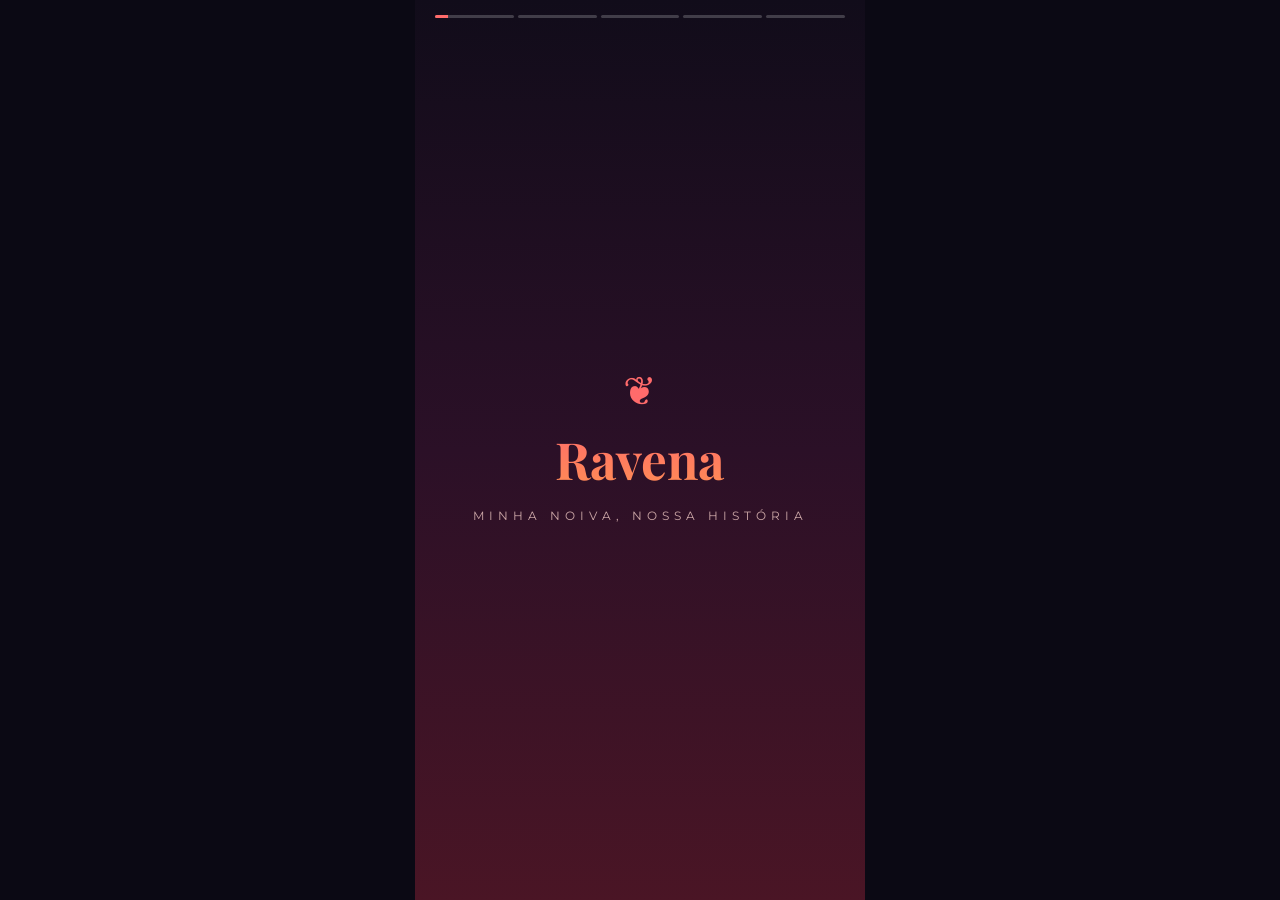
==== index.html @ b7e0a92c "REname" ====
<!DOCTYPE html>
<html lang="pt-br">

<head>
    <meta charset="UTF-8">
    <meta name="viewport" content="width=device-width, initial-scale=1.0, maximum-scale=1.0, user-scalable=no">
    <title>Para Minha Ravena</title>
    <link
        href="https://fonts.googleapis.com/css2?family=Montserrat:wght@300;500;700&family=Playfair+Display:ital,wght@0,700;1,700&display=swap"
        rel="stylesheet">
</head>

<body
    style="font-family: 'Montserrat', sans-serif; background: #0b0914; color: #fff; margin: 0; padding: 0; overflow: hidden; display: flex; justify-content: center; align-items: center; min-height: 100vh; -webkit-tap-highlight-color: transparent;">

    <div id="story-container" onclick="handleTap(event)"
        style="width: 100vw; height: 100vh; max-width: 450px; max-height: 900px; background: linear-gradient(to bottom, #110c1a, #2b1027, #4a1525); position: relative; display: flex; flex-direction: column; justify-content: space-between; padding: 40px 20px; box-sizing: border-box;">

        <div
            style="display: flex; gap: 4px; width: 100%; position: absolute; top: 15px; left: 0; padding: 0 20px; box-sizing: border-box; z-index: 25;">
            <div style="flex: 1; height: 3px; background: rgba(255,255,255,0.2); border-radius: 2px; overflow: hidden;">
                <div id="bar0" style="width: 0%; height: 100%; background: #ff6b6b;"></div>
            </div>
            <div style="flex: 1; height: 3px; background: rgba(255,255,255,0.2); border-radius: 2px; overflow: hidden;">
                <div id="bar1" style="width: 0%; height: 100%; background: #ff6b6b;"></div>
            </div>
            <div style="flex: 1; height: 3px; background: rgba(255,255,255,0.2); border-radius: 2px; overflow: hidden;">
                <div id="bar2" style="width: 0%; height: 100%; background: #ff6b6b;"></div>
            </div>
            <div style="flex: 1; height: 3px; background: rgba(255,255,255,0.2); border-radius: 2px; overflow: hidden;">
                <div id="bar3" style="width: 0%; height: 100%; background: #ff6b6b;"></div>
            </div>
            <div style="flex: 1; height: 3px; background: rgba(255,255,255,0.2); border-radius: 2px; overflow: hidden;">
                <div id="bar4" style="width: 0%; height: 100%; background: #ff6b6b;"></div>
            </div>
        </div>

        <div id="story0"
            style="display: flex; flex-direction: column; justify-content: center; align-items: center; height: 100%; width: 100%; opacity: 1; transition: opacity 0.3s ease; z-index: 5;">
            <div style="color: #ff6b6b; font-size: 40px; margin-bottom: 10px; animation: pulse 1.5s infinite;">❦</div>
            <h1
                style="font-family: 'Playfair Display', serif; font-size: 3.2em; margin: 0; background: -webkit-linear-gradient(#ff6b6b, #ff8e53); -webkit-background-clip: text; -webkit-text-fill-color: transparent;">
                Ravena</h1>
            <p
                style="font-size: 0.75em; letter-spacing: 5px; text-transform: uppercase; color: #cca7a7; margin-top: 15px;">
                Minha noiva, nossa história</p>
        </div>

        <div id="story1"
            style="display: none; flex-direction: column; justify-content: center; align-items: center; height: 100%; width: 100%; opacity: 0; transition: opacity 0.3s ease; z-index: 5; padding: 0 15px; box-sizing: border-box; text-align: center;">
            <div style="color: #ff6b6b; font-size: 24px; margin-bottom: 15px;">💍❤️</div>
            <p style="font-size: 1.2em; line-height: 1.7; font-weight: 400; color: #fff;">O Início de Tudo</p>
            <div id="contadorNamoro"
                style="font-size: 1em; color: #ff6b6b; margin: 15px 0; font-weight: 700; letter-spacing: 1px;">0 dias,
                0h, 0m, 0s</div>
            <p style="font-size: 1.05em; line-height: 1.8; color: #e5d5d5; margin-top: 10px; font-weight: 300;">
                17 de Dezembro de 2025. O dia em que decidimos caminhar lado a lado. Desde aquele momento, cada segundo
                com você ganhou um novo significado.
            </p>
        </div>

        <div id="story2"
            style="display: none; flex-direction: column; justify-content: center; align-items: center; height: 100%; width: 100%; opacity: 0; transition: opacity 0.3s ease; z-index: 5; padding: 0 10px; box-sizing: border-box;">
            <p style="font-size: 1.3em; line-height: 1.8; font-weight: 300; color: #e5d5d5; text-align: center;">
                "E no seu olhar eu posso ver <br> o pôr do sol escurecer..."
            </p>
            <p
                style="font-size: 1.05em; line-height: 1.8; color: #cca7a7; margin-top: 20px; font-weight: 300; text-align: center;">
                Olhar para você todos os dias e ver tudo o que estamos construindo é a minha maior certeza. Você é o meu
                lugar seguro.
            </p>
        </div>

        <div id="story3"
            style="display: none; flex-direction: column; justify-content: center; align-items: center; height: 100%; width: 100%; opacity: 0; transition: opacity 0.3s ease; z-index: 5; padding: 0 15px; box-sizing: border-box; text-align: center;">
            <div style="color: #ff8e53; font-size: 24px; margin-bottom: 15px;">👶🏼👶🏼</div>
            <p style="font-size: 1.2em; line-height: 1.7; font-weight: 400; color: #fff;">Levi e Serena</p>
            <div id="contadorBebes"
                style="font-size: 1em; color: #ff8e53; margin: 15px 0; font-weight: 700; letter-spacing: 1px;">0 dias,
                0h, 0m, 0s</div>
            <p style="font-size: 1.05em; line-height: 1.8; color: #e5d5d5; margin-top: 10px; font-weight: 300;">
                Dois meses descobrindo que o nosso amor multiplicou. Ver você como mãe deles só me dá mais certeza do
                nosso "para sempre".
            </p>
        </div>

        <div id="story4"
            style="display: none; flex-direction: column; justify-content: center; align-items: center; height: 100%; width: 100%; opacity: 0; transition: opacity 0.3s ease; z-index: 5; text-align: center;">

            <button id="revealBtn" onclick="revealSecret(event)"
                style="font-family: 'Montserrat', sans-serif; background: linear-gradient(45deg, #ff6b6b, #ff8e53); border: none; color: white; padding: 18px 30px; border-radius: 50px; font-weight: bold; cursor: pointer; text-transform: uppercase; letter-spacing: 2px; font-size: 0.8em; width: 85%; box-shadow: 0 10px 20px rgba(255, 107, 107, 0.3); z-index: 50; position: relative;">
                Tocar para ler o segredo
            </button>

            <div id="conteudoOculto"
                style="display: none; width: 100%; opacity: 0; transition: opacity 0.6s ease; text-align: center; z-index: 5;">
                <p
                    style="font-family: 'Playfair Display', serif; font-style: italic; color: #ff8e53; font-weight: bold; font-size: 1.35em; line-height: 1.6; margin-bottom: 40px; padding: 0 15px;">
                    As pessoas nunca entenderão, porque nunca saberão o que é um amor e uma família como a nossa. Te amo
                    hoje e sempre!
                </p>

                <a href="https://open.spotify.com/intl-pt/track/2TE9rkhJYDctxgzak0AnSb?si=a393a6d9fb5b4cd6"
                    target="_blank" onclick="event.stopPropagation();"
                    style="text-decoration: none; width: 85%; max-width: 280px; display: inline-block; position: relative; z-index: 60;">
                    <div
                        style="background-color: #1DB954; color: white; padding: 15px; border-radius: 50px; display: flex; align-items: center; justify-content: center; gap: 10px; font-weight: bold; font-size: 0.9em; box-shadow: 0 10px 25px rgba(29, 185, 84, 0.4);">
                        <svg width="22" height="22" viewBox="0 0 24 24" fill="currentColor">
                            <path
                                d="M12 0C5.372 0 0 5.372 0 12s5.372 12 12 12 12-5.372 12-12S18.628 0 12 0zm5.508 17.304c-.216.336-.648.444-.984.228-2.736-1.668-6.18-2.052-10.236-1.128-.384.084-.768-.156-.852-.54-.084-.384.156-.768.54-.852 4.452-1.02 8.268-.576 11.316 1.284.336.216.444.648.216.984zm1.476-3.264c-.276.444-.852.588-1.296.312-3.132-1.92-7.908-2.484-11.604-1.356-.504.156-1.032-.132-1.188-.636-.156-.504.132-1.032.636-1.188 4.224-1.284 9.504-.636 13.14 1.596.444.276.588.852.312 1.284zm.132-3.444C15.096 8.28 8.448 8.064 4.608 9.228c-.612.18-1.248-.156-1.44-.756s.156-1.248.756-1.44c4.428-1.344 11.772-1.092 16.5 1.716.552.324.732 1.032.408 1.584-.324.552-1.032.732-1.584.408z" />
                        </svg>
                        Ouvir Seu Astral
                    </div>
                </a>
            </div>
        </div>

    </div>

    <script>
        let currentStory = 0;
        const totalStories = 5;
        const storyDuration = 6000;
        let storyTimeout;
        let startTimestamp;
        let progressInterval;
        let secretRevealed = false;

        // AJUSTE AS DATAS REAIS SE PRECISAR
        const dataNamoro = new Date(2025, 11, 17, 20, 0);
        const dataNascimentoBebes = new Date(2026, 2, 21, 10, 0);

        function startStoryTimer() {
            clearTimeout(storyTimeout);
            clearInterval(progressInterval);
            startTimestamp = Date.now();

            progressInterval = setInterval(() => {
                let elapsed = Date.now() - startTimestamp;
                let percentage = Math.min((elapsed / storyDuration) * 100, 100);
                document.getElementById('bar' + currentStory).style.width = percentage + '%';

                if (currentStory === 1) atualizarContadorGenerico(dataNamoro, 'contadorNamoro');
                if (currentStory === 3) atualizarContadorGenerico(dataNascimentoBebes, 'contadorBebes');
            }, 30);

            storyTimeout = setTimeout(() => {
                if (currentStory < totalStories - 1) changeStory(1);
            }, storyDuration);
        }

        function atualizarContadorGenerico(dataAlvo, idElemento) {
            const agora = new Date();
            let diff = Math.abs(agora - dataAlvo);
            const d = Math.floor(diff / 86400000);
            const h = Math.floor((diff % 86400000) / 3600000);
            const m = Math.floor((diff % 3600000) / 60000);
            const s = Math.floor((diff % 60000) / 1000);

            const elemento = document.getElementById(idElemento);
            if (elemento) {
                elemento.innerText = `${d} dias, ${h}h, ${m}m, ${s}s`;
            }
        }

        function handleTap(event) {
            if (event.target.id === 'revealBtn' || (document.getElementById('conteudoOculto') && document.getElementById('conteudoOculto').contains(event.target))) {
                return;
            }

            createHeartManual(event);

            if (currentStory === totalStories - 1 && secretRevealed) return;

            const container = document.getElementById('story-container');
            const rect = container.getBoundingClientRect();

            // Corrige leitura de coordenadas para Touch e Mouse
            let clientX = event.clientX;
            if (event.changedTouches && event.changedTouches[0]) {
                clientX = event.changedTouches[0].clientX;
            } else if (event.touches && event.touches[0]) {
                clientX = event.touches[0].clientX;
            }

            const x = clientX - rect.left;

            if (x < rect.width * 0.35) {
                changeStory(-1);
            } else {
                changeStory(1);
            }
        }

        function changeStory(direction) {
            let next = currentStory + direction;
            if (next >= 0 && next < totalStories) {
                document.getElementById('story' + currentStory).style.display = 'none';
                document.getElementById('story' + currentStory).style.opacity = '0';

                currentStory = next;

                let f = document.getElementById('story' + currentStory);
                f.style.display = 'flex';
                setTimeout(() => f.style.opacity = '1', 50);

                for (let i = 0; i < totalStories; i++) {
                    document.getElementById('bar' + i).style.width = i < currentStory ? "100%" : "0%";
                }
                startStoryTimer();
            }
        }

        function createHeartManual(e) {
            let clientX = e.clientX;
            let clientY = e.clientY;

            if (e.changedTouches && e.changedTouches[0]) {
                clientX = e.changedTouches[0].clientX;
                clientY = e.changedTouches[0].clientY;
            } else if (e.touches && e.touches[0]) {
                clientX = e.touches[0].clientX;
                clientY = e.touches[0].clientY;
            }

            if (clientX === undefined || clientY === undefined) return;

            const container = document.getElementById('story-container');
            const rect = container.getBoundingClientRect();
            const x = clientX - rect.left;
            const y = clientY - rect.top;

            const h = document.createElement('div');
            h.innerText = '❤';
            h.style.cssText = `position:absolute; left:${x - 10}px; top:${y - 10}px; font-size:24px; color:#ff6b6b; z-index:100; pointer-events:none; animation: float 1s forwards;`;
            container.appendChild(h);
            setTimeout(() => h.remove(), 1000);
        }

        function revealSecret(e) {
            if (e) e.stopPropagation();

            clearInterval(progressInterval);
            clearTimeout(storyTimeout);
            document.getElementById('bar' + currentStory).style.width = "100%";

            const btn = document.getElementById('revealBtn');
            const rect = btn.getBoundingClientRect();
            const midX = rect.left + (rect.width / 2);
            const midY = rect.top + (rect.height / 2);

            for (let i = 0; i < 10; i++) {
                setTimeout(() => {
                    let driftX = midX + (Math.random() * 80 - 40);
                    let driftY = midY + (Math.random() * 40 - 20);
                    createHeartManual({ clientX: driftX, clientY: driftY });
                }, i * 40);
            }

            secretRevealed = true;
            btn.style.display = 'none';

            const c = document.getElementById('conteudoOculto');
            c.style.display = 'block';
            setTimeout(() => c.style.opacity = '1', 50);
        }

        window.onload = startStoryTimer;
    </script>

    <style>
        @keyframes pulse {

            0%,
            100% {
                transform: scale(1);
            }

            50% {
                transform: scale(1.1);
            }
        }

        @keyframes float {
            0% {
                opacity: 1;
                transform: translateY(0);
            }

            100% {
                opacity: 0;
                transform: translateY(-80px) rotate(20deg);
            }
        }
    </style>
</body>

</html>
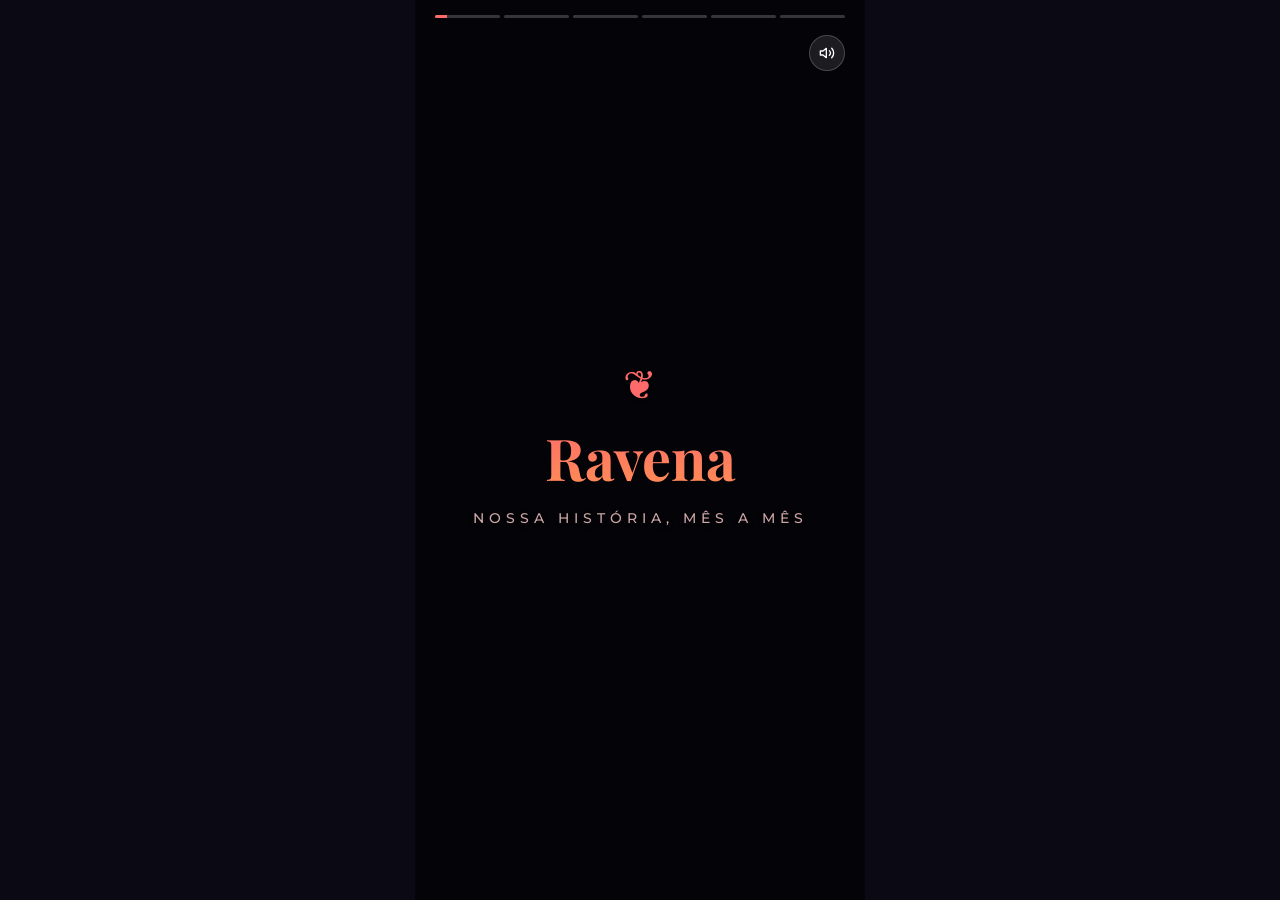
==== commit f9b78dc6: "audiovisual" ====
--- a/index.html
+++ b/index.html
@@ -6,101 +6,152 @@
     <meta name="viewport" content="width=device-width, initial-scale=1.0, maximum-scale=1.0, user-scalable=no">
     <title>Para Minha Ravena</title>
     <link
-        href="https://fonts.googleapis.com/css2?family=Montserrat:wght@300;500;700&family=Playfair+Display:ital,wght@0,700;1,700&display=swap"
+        href="https://fonts.googleapis.com/css2?family=Montserrat:wght@300;400;500;600;700&family=Playfair+Display:ital,wght@0,400;0,600;0,700;1,400;1,600;1,700&display=swap"
         rel="stylesheet">
+    <link rel="stylesheet" href="style.css">
 </head>
 
 <body
-    style="font-family: 'Montserrat', sans-serif; background: #0b0914; color: #fff; margin: 0; padding: 0; overflow: hidden; display: flex; justify-content: center; align-items: center; min-height: 100vh; -webkit-tap-highlight-color: transparent;">
+    style="font-family: 'Montserrat', sans-serif; background: #0b0914; color: #fff; margin: 0; padding: 0; overflow: hidden; display: flex; justify-content: center; align-items: center; min-height: 100vh; -webkit-tap-highlight-color: transparent; -webkit-user-select: none; user-select: none;">
 
-    <div id="story-container" onclick="handleTap(event)"
-        style="width: 100vw; height: 100vh; max-width: 450px; max-height: 900px; background: linear-gradient(to bottom, #110c1a, #2b1027, #4a1525); position: relative; display: flex; flex-direction: column; justify-content: space-between; padding: 40px 20px; box-sizing: border-box;">
+    <div id="story-container" onclick="handleTap(event)" role="button" aria-label="Navegar pelas histórias" tabindex="0"
+        style="width: 100vw; height: 100vh; max-width: 450px; max-height: 900px; position: relative; display: flex; flex-direction: column; justify-content: space-between; padding: 40px 20px; box-sizing: border-box; overflow: hidden;">
 
+        <!-- VÍDEO DE FUNDO E OVERLAY ESCURO -->
+        <video class="video-bg" autoplay loop muted playsinline>
+            <source src="background.mp4" type="video/mp4">
+        </video>
+
+        <audio id="musica-fundo" loop preload="auto">
+            <source src="musica.mp3" type="audio/mpeg">
+        </audio>
+        <div class="video-overlay"></div>
+
+        <!-- BOTÃO DE MUTE -->
+        <button id="muteBtn" onclick="toggleMute(event)"
+            style="position: absolute; top: 35px; right: 20px; z-index: 50; background: rgba(255, 255, 255, 0.1); border: 1px solid rgba(255, 255, 255, 0.2); color: white; width: 36px; height: 36px; border-radius: 50%; display: flex; justify-content: center; align-items: center; cursor: pointer; backdrop-filter: blur(4px); transition: background 0.3s;">
+            <svg id="icon-unmuted" width="16" height="16" viewBox="0 0 24 24" fill="none" stroke="currentColor"
+                stroke-width="2" stroke-linecap="round" stroke-linejoin="round">
+                <polygon points="11 5 6 9 2 9 2 15 6 15 11 19 11 5"></polygon>
+                <path d="M15.54 8.46a5 5 0 0 1 0 7.07"></path>
+                <path d="M19.07 4.93a10 10 0 0 1 0 14.14"></path>
+            </svg>
+            <svg id="icon-muted" style="display: none;" width="16" height="16" viewBox="0 0 24 24" fill="none"
+                stroke="currentColor" stroke-width="2" stroke-linecap="round" stroke-linejoin="round">
+                <polygon points="11 5 6 9 2 9 2 15 6 15 11 19 11 5"></polygon>
+                <line x1="23" y1="9" x2="17" y2="15"></line>
+                <line x1="17" y1="9" x2="23" y2="15"></line>
+            </svg>
+        </button>
+
+        <!-- BARRAS DE PROGRESSO -->
         <div
             style="display: flex; gap: 4px; width: 100%; position: absolute; top: 15px; left: 0; padding: 0 20px; box-sizing: border-box; z-index: 25;">
-            <div style="flex: 1; height: 3px; background: rgba(255,255,255,0.2); border-radius: 2px; overflow: hidden;">
-                <div id="bar0" style="width: 0%; height: 100%; background: #ff6b6b;"></div>
+            <div class="progress-track">
+                <div id="bar0" class="progress-fill"></div>
             </div>
-            <div style="flex: 1; height: 3px; background: rgba(255,255,255,0.2); border-radius: 2px; overflow: hidden;">
-                <div id="bar1" style="width: 0%; height: 100%; background: #ff6b6b;"></div>
+            <div class="progress-track">
+                <div id="bar1" class="progress-fill"></div>
             </div>
-            <div style="flex: 1; height: 3px; background: rgba(255,255,255,0.2); border-radius: 2px; overflow: hidden;">
-                <div id="bar2" style="width: 0%; height: 100%; background: #ff6b6b;"></div>
+            <div class="progress-track">
+                <div id="bar2" class="progress-fill"></div>
             </div>
-            <div style="flex: 1; height: 3px; background: rgba(255,255,255,0.2); border-radius: 2px; overflow: hidden;">
-                <div id="bar3" style="width: 0%; height: 100%; background: #ff6b6b;"></div>
+            <div class="progress-track">
+                <div id="bar3" class="progress-fill"></div>
             </div>
-            <div style="flex: 1; height: 3px; background: rgba(255,255,255,0.2); border-radius: 2px; overflow: hidden;">
-                <div id="bar4" style="width: 0%; height: 100%; background: #ff6b6b;"></div>
+            <div class="progress-track">
+                <div id="bar4" class="progress-fill"></div>
+            </div>
+            <div class="progress-track">
+                <div id="bar5" class="progress-fill"></div>
             </div>
         </div>
 
-        <div id="story0"
-            style="display: flex; flex-direction: column; justify-content: center; align-items: center; height: 100%; width: 100%; opacity: 1; transition: opacity 0.3s ease; z-index: 5;">
-            <div style="color: #ff6b6b; font-size: 40px; margin-bottom: 10px; animation: pulse 1.5s infinite;">❦</div>
+        <!-- FRAME 1: INTRO -->
+        <div id="story0" class="story-screen" style="display: flex; opacity: 1; transform: translateY(0);">
+            <div aria-hidden="true"
+                style="color: #ff6b6b; font-size: 40px; margin-bottom: 10px; animation: pulse 1.5s infinite;">❦</div>
             <h1
-                style="font-family: 'Playfair Display', serif; font-size: 3.2em; margin: 0; background: -webkit-linear-gradient(#ff6b6b, #ff8e53); -webkit-background-clip: text; -webkit-text-fill-color: transparent;">
+                style="font-family: 'Playfair Display', serif; font-size: 3.6em; margin: 0; background: -webkit-linear-gradient(#ff6b6b, #ff8e53); -webkit-background-clip: text; -webkit-text-fill-color: transparent; text-shadow: none;">
                 Ravena</h1>
             <p
-                style="font-size: 0.75em; letter-spacing: 5px; text-transform: uppercase; color: #cca7a7; margin-top: 15px;">
-                Minha noiva, nossa história</p>
+                style="font-size: 0.85em; font-weight: 500; letter-spacing: 5px; text-transform: uppercase; color: #cca7a7; margin-top: 15px;">
+                Nossa história, mês a mês</p>
         </div>
 
-        <div id="story1"
-            style="display: none; flex-direction: column; justify-content: center; align-items: center; height: 100%; width: 100%; opacity: 0; transition: opacity 0.3s ease; z-index: 5; padding: 0 15px; box-sizing: border-box; text-align: center;">
-            <div style="color: #ff6b6b; font-size: 24px; margin-bottom: 15px;">💍❤️</div>
-            <p style="font-size: 1.2em; line-height: 1.7; font-weight: 400; color: #fff;">O Início de Tudo</p>
+        <!-- FRAME 2: O NAMORO (17 DE DEZEMBRO) -->
+        <div id="story1" class="story-screen">
+            <div aria-hidden="true" style="color: #ff6b6b; font-size: 28px; margin-bottom: 10px;">💍❤️</div>
+            <p
+                style="font-family: 'Playfair Display', serif; font-size: 1.8em; margin: 0; font-weight: 600; color: #fff;">
+                O Início de Tudo</p>
             <div id="contadorNamoro"
-                style="font-size: 1em; color: #ff6b6b; margin: 15px 0; font-weight: 700; letter-spacing: 1px;">0 dias,
+                style="font-size: 1.1em; color: #ff6b6b; margin: 15px 0; font-weight: 700; letter-spacing: 1px;">0 dias,
                 0h, 0m, 0s</div>
-            <p style="font-size: 1.05em; line-height: 1.8; color: #e5d5d5; margin-top: 10px; font-weight: 300;">
-                17 de Dezembro de 2025. O dia em que decidimos caminhar lado a lado. Desde aquele momento, cada segundo
-                com você ganhou um novo significado.
+            <p style="font-size: 1.15em; line-height: 1.6; color: #e5d5d5; margin-top: 10px; font-weight: 400;">
+                17 de Dezembro de 2025. O dia em que você me escolheu foi intenso mas se prova cada segundo como o maior
+                acerto de Deus.
             </p>
         </div>
 
-        <div id="story2"
-            style="display: none; flex-direction: column; justify-content: center; align-items: center; height: 100%; width: 100%; opacity: 0; transition: opacity 0.3s ease; z-index: 5; padding: 0 10px; box-sizing: border-box;">
-            <p style="font-size: 1.3em; line-height: 1.8; font-weight: 300; color: #e5d5d5; text-align: center;">
-                "E no seu olhar eu posso ver <br> o pôr do sol escurecer..."
+        <!-- FRAME 3: A MENSAGEM / REALIDADE DE VOCÊS -->
+        <div id="story2" class="story-screen">
+            <p
+                style="font-family: 'Playfair Display', serif; font-style: italic; font-size: 1.6em; line-height: 1.5; font-weight: 600; color: #fff; text-align: center; margin-bottom: 10px;">
+                "Exagerado... <br> Jogado aos teus pés... <br>Eu sou mesmo exagerado... <br> Adoro um amor inventado..."
             </p>
             <p
-                style="font-size: 1.05em; line-height: 1.8; color: #cca7a7; margin-top: 20px; font-weight: 300; text-align: center;">
-                Olhar para você todos os dias e ver tudo o que estamos construindo é a minha maior certeza. Você é o meu
-                lugar seguro.
+                style="font-size: 1.15em; line-height: 1.6; color: #e5d5d5; margin-top: 20px; font-weight: 400; text-align: center;">
+                As vezes a rotina e o dia a dia anestesia a gente mas sempre vou ser o doido, fiel, ciumento e safado
+                que te conheçeu a 6 meses.
             </p>
         </div>
 
-        <div id="story3"
-            style="display: none; flex-direction: column; justify-content: center; align-items: center; height: 100%; width: 100%; opacity: 0; transition: opacity 0.3s ease; z-index: 5; padding: 0 15px; box-sizing: border-box; text-align: center;">
-            <div style="color: #ff8e53; font-size: 24px; margin-bottom: 15px;">👶🏼👶🏼</div>
-            <p style="font-size: 1.2em; line-height: 1.7; font-weight: 400; color: #fff;">Levi e Serena</p>
+        <!-- FRAME 4: OS GÊMEOS (LEVI E SERENA) -->
+        <div id="story3" class="story-screen">
+            <div aria-hidden="true" style="color: #ff8e53; font-size: 28px; margin-bottom: 10px;">👶🏼👶🏼</div>
+            <p
+                style="font-family: 'Playfair Display', serif; font-size: 1.8em; margin: 0; font-weight: 600; color: #fff;">
+                Levi e Serena</p>
             <div id="contadorBebes"
-                style="font-size: 1em; color: #ff8e53; margin: 15px 0; font-weight: 700; letter-spacing: 1px;">0 dias,
+                style="font-size: 1.1em; color: #ff8e53; margin: 15px 0; font-weight: 700; letter-spacing: 1px;">0 dias,
                 0h, 0m, 0s</div>
-            <p style="font-size: 1.05em; line-height: 1.8; color: #e5d5d5; margin-top: 10px; font-weight: 300;">
-                Dois meses descobrindo que o nosso amor multiplicou. Ver você como mãe deles só me dá mais certeza do
-                nosso "para sempre".
+            <p style="font-size: 1.15em; line-height: 1.6; color: #e5d5d5; margin-top: 10px; font-weight: 400;">
+                Três meses descobrindo que o nosso amor multiplicou. Ver você se doando e sendo a mãe deles é como um
+                sonho e eu amo viver isso com você.
             </p>
         </div>
 
-        <div id="story4"
-            style="display: none; flex-direction: column; justify-content: center; align-items: center; height: 100%; width: 100%; opacity: 0; transition: opacity 0.3s ease; z-index: 5; text-align: center;">
+        <!-- FRAME 5: A NOSSA BASE -->
+        <div id="story4" class="story-screen">
+            <div aria-hidden="true" style="color: #ff8e53; font-size: 28px; margin-bottom: 10px;">🛡️✨</div>
+            <p
+                style="font-family: 'Playfair Display', serif; font-size: 1.8em; margin: 0; font-weight: 600; color: #fff;">
+                O Que Ninguém Vê</p>
+            <p
+                style="font-size: 1.15em; line-height: 1.6; color: #e5d5d5; margin-top: 20px; font-weight: 400; text-align: center;">
+                Todos os dias e noites eu reparo em ti. Se esforçando todas as manhães para realizar seus sonhos de
+                criança e sendo um exemplo e inspiração pra mim de pessoa. Sou muito orgulhoso pelo seu esforço e suas
+                conquitas. </p>
+        </div>
+
+        <!-- FRAME 6: SEIS MESES JUNTOS + SURPRESA -->
+        <div id="story5" class="story-screen">
 
             <button id="revealBtn" onclick="revealSecret(event)"
-                style="font-family: 'Montserrat', sans-serif; background: linear-gradient(45deg, #ff6b6b, #ff8e53); border: none; color: white; padding: 18px 30px; border-radius: 50px; font-weight: bold; cursor: pointer; text-transform: uppercase; letter-spacing: 2px; font-size: 0.8em; width: 85%; box-shadow: 0 10px 20px rgba(255, 107, 107, 0.3); z-index: 50; position: relative;">
-                Tocar para ler o segredo
+                style="font-family: 'Montserrat', sans-serif; background: linear-gradient(45deg, #ff6b6b, #ff8e53); border: none; color: white; padding: 18px 30px; border-radius: 50px; font-weight: bold; cursor: pointer; text-transform: uppercase; letter-spacing: 2px; font-size: 0.9em; width: 85%; box-shadow: 0 10px 20px rgba(255, 107, 107, 0.3); z-index: 50; position: relative;">
+                Tocar para ler o segredo dos 6 meses
             </button>
 
             <div id="conteudoOculto"
-                style="display: none; width: 100%; opacity: 0; transition: opacity 0.6s ease; text-align: center; z-index: 5;">
+                style="display: none; width: 100%; opacity: 0; transform: translateY(20px); transition: opacity 0.6s ease, transform 0.6s ease; text-align: center; z-index: 5;">
                 <p
-                    style="font-family: 'Playfair Display', serif; font-style: italic; color: #ff8e53; font-weight: bold; font-size: 1.35em; line-height: 1.6; margin-bottom: 40px; padding: 0 15px;">
-                    As pessoas nunca entenderão, porque nunca saberão o que é um amor e uma família como a nossa. Te amo
-                    hoje e sempre!
+                    style="font-family: 'Playfair Display', serif; font-style: italic; color: #ff8e53; font-weight: 700; font-size: 1.5em; line-height: 1.6; margin-bottom: 40px; padding: 0 15px;">
+                    Seis meses oficiais. As pessoas nunca entenderão o nosso amor, porque nunca saberão como é estar
+                    100% a vontade e confortavel com alguém. Te amo hoje e sempre!
                 </p>
 
-                <a href="https://open.spotify.com/intl-pt/track/2TE9rkhJYDctxgzak0AnSb?si=a393a6d9fb5b4cd6"
+                <a href="https://open.spotify.com/intl-pt/track/2TE9rkhJYDctxgzak0AnSb?si=6b946fc000614f45"
                     target="_blank" onclick="event.stopPropagation();"
                     style="text-decoration: none; width: 85%; max-width: 280px; display: inline-block; position: relative; z-index: 60;">
                     <div
@@ -109,7 +160,7 @@
                             <path
                                 d="M12 0C5.372 0 0 5.372 0 12s5.372 12 12 12 12-5.372 12-12S18.628 0 12 0zm5.508 17.304c-.216.336-.648.444-.984.228-2.736-1.668-6.18-2.052-10.236-1.128-.384.084-.768-.156-.852-.54-.084-.384.156-.768.54-.852 4.452-1.02 8.268-.576 11.316 1.284.336.216.444.648.216.984zm1.476-3.264c-.276.444-.852.588-1.296.312-3.132-1.92-7.908-2.484-11.604-1.356-.504.156-1.032-.132-1.188-.636-.156-.504.132-1.032.636-1.188 4.224-1.284 9.504-.636 13.14 1.596.444.276.588.852.312 1.284zm.132-3.444C15.096 8.28 8.448 8.064 4.608 9.228c-.612.18-1.248-.156-1.44-.756s.156-1.248.756-1.44c4.428-1.344 11.772-1.092 16.5 1.716.552.324.732 1.032.408 1.584-.324.552-1.032.732-1.584.408z" />
                         </svg>
-                        Ouvir Seu Astral
+                        Ouvir Nossa Música
                     </div>
                 </a>
             </div>
@@ -117,182 +168,7 @@
 
     </div>
 
-    <script>
-        let currentStory = 0;
-        const totalStories = 5;
-        const storyDuration = 6000;
-        let storyTimeout;
-        let startTimestamp;
-        let progressInterval;
-        let secretRevealed = false;
-
-        // AJUSTE AS DATAS REAIS SE PRECISAR
-        const dataNamoro = new Date(2025, 11, 17, 20, 0);
-        const dataNascimentoBebes = new Date(2026, 2, 21, 10, 0);
-
-        function startStoryTimer() {
-            clearTimeout(storyTimeout);
-            clearInterval(progressInterval);
-            startTimestamp = Date.now();
-
-            progressInterval = setInterval(() => {
-                let elapsed = Date.now() - startTimestamp;
-                let percentage = Math.min((elapsed / storyDuration) * 100, 100);
-                document.getElementById('bar' + currentStory).style.width = percentage + '%';
-
-                if (currentStory === 1) atualizarContadorGenerico(dataNamoro, 'contadorNamoro');
-                if (currentStory === 3) atualizarContadorGenerico(dataNascimentoBebes, 'contadorBebes');
-            }, 30);
-
-            storyTimeout = setTimeout(() => {
-                if (currentStory < totalStories - 1) changeStory(1);
-            }, storyDuration);
-        }
-
-        function atualizarContadorGenerico(dataAlvo, idElemento) {
-            const agora = new Date();
-            let diff = Math.abs(agora - dataAlvo);
-            const d = Math.floor(diff / 86400000);
-            const h = Math.floor((diff % 86400000) / 3600000);
-            const m = Math.floor((diff % 3600000) / 60000);
-            const s = Math.floor((diff % 60000) / 1000);
-
-            const elemento = document.getElementById(idElemento);
-            if (elemento) {
-                elemento.innerText = `${d} dias, ${h}h, ${m}m, ${s}s`;
-            }
-        }
-
-        function handleTap(event) {
-            if (event.target.id === 'revealBtn' || (document.getElementById('conteudoOculto') && document.getElementById('conteudoOculto').contains(event.target))) {
-                return;
-            }
-
-            createHeartManual(event);
-
-            if (currentStory === totalStories - 1 && secretRevealed) return;
-
-            const container = document.getElementById('story-container');
-            const rect = container.getBoundingClientRect();
-
-            // Corrige leitura de coordenadas para Touch e Mouse
-            let clientX = event.clientX;
-            if (event.changedTouches && event.changedTouches[0]) {
-                clientX = event.changedTouches[0].clientX;
-            } else if (event.touches && event.touches[0]) {
-                clientX = event.touches[0].clientX;
-            }
-
-            const x = clientX - rect.left;
-
-            if (x < rect.width * 0.35) {
-                changeStory(-1);
-            } else {
-                changeStory(1);
-            }
-        }
-
-        function changeStory(direction) {
-            let next = currentStory + direction;
-            if (next >= 0 && next < totalStories) {
-                document.getElementById('story' + currentStory).style.display = 'none';
-                document.getElementById('story' + currentStory).style.opacity = '0';
-
-                currentStory = next;
-
-                let f = document.getElementById('story' + currentStory);
-                f.style.display = 'flex';
-                setTimeout(() => f.style.opacity = '1', 50);
-
-                for (let i = 0; i < totalStories; i++) {
-                    document.getElementById('bar' + i).style.width = i < currentStory ? "100%" : "0%";
-                }
-                startStoryTimer();
-            }
-        }
-
-        function createHeartManual(e) {
-            let clientX = e.clientX;
-            let clientY = e.clientY;
-
-            if (e.changedTouches && e.changedTouches[0]) {
-                clientX = e.changedTouches[0].clientX;
-                clientY = e.changedTouches[0].clientY;
-            } else if (e.touches && e.touches[0]) {
-                clientX = e.touches[0].clientX;
-                clientY = e.touches[0].clientY;
-            }
-
-            if (clientX === undefined || clientY === undefined) return;
-
-            const container = document.getElementById('story-container');
-            const rect = container.getBoundingClientRect();
-            const x = clientX - rect.left;
-            const y = clientY - rect.top;
-
-            const h = document.createElement('div');
-            h.innerText = '❤';
-            h.style.cssText = `position:absolute; left:${x - 10}px; top:${y - 10}px; font-size:24px; color:#ff6b6b; z-index:100; pointer-events:none; animation: float 1s forwards;`;
-            container.appendChild(h);
-            setTimeout(() => h.remove(), 1000);
-        }
-
-        function revealSecret(e) {
-            if (e) e.stopPropagation();
-
-            clearInterval(progressInterval);
-            clearTimeout(storyTimeout);
-            document.getElementById('bar' + currentStory).style.width = "100%";
-
-            const btn = document.getElementById('revealBtn');
-            const rect = btn.getBoundingClientRect();
-            const midX = rect.left + (rect.width / 2);
-            const midY = rect.top + (rect.height / 2);
-
-            for (let i = 0; i < 10; i++) {
-                setTimeout(() => {
-                    let driftX = midX + (Math.random() * 80 - 40);
-                    let driftY = midY + (Math.random() * 40 - 20);
-                    createHeartManual({ clientX: driftX, clientY: driftY });
-                }, i * 40);
-            }
-
-            secretRevealed = true;
-            btn.style.display = 'none';
-
-            const c = document.getElementById('conteudoOculto');
-            c.style.display = 'block';
-            setTimeout(() => c.style.opacity = '1', 50);
-        }
-
-        window.onload = startStoryTimer;
-    </script>
-
-    <style>
-        @keyframes pulse {
-
-            0%,
-            100% {
-                transform: scale(1);
-            }
-
-            50% {
-                transform: scale(1.1);
-            }
-        }
-
-        @keyframes float {
-            0% {
-                opacity: 1;
-                transform: translateY(0);
-            }
-
-            100% {
-                opacity: 0;
-                transform: translateY(-80px) rotate(20deg);
-            }
-        }
-    </style>
+    <script src="script.js"></script>
 </body>
 
 </html>
--- a/style.css
+++ b/style.css
@@ -0,0 +1,87 @@
+/* Container que segura o vídeo em tela cheia atrás de tudo */
+.video-bg {
+  position: absolute;
+  top: 0;
+  left: 0;
+  width: 100%;
+  height: 100%;
+  object-fit: cover;
+  z-index: 1;
+}
+
+/* Camada escura por cima do vídeo para dar leitura ao texto */
+.video-overlay {
+  position: absolute;
+  top: 0;
+  left: 0;
+  width: 100%;
+  height: 100%;
+  background: rgba(0, 0, 0, 0.65); /* Escurecido para melhorar a legibilidade */
+  z-index: 2;
+  animation: fadeInOverlay 2s ease-in-out forwards;
+}
+
+.progress-track {
+  flex: 1;
+  height: 3px;
+  background: rgba(255, 255, 255, 0.2);
+  border-radius: 2px;
+  overflow: hidden;
+}
+
+.progress-fill {
+  width: 0%;
+  height: 100%;
+  background: #ff6b6b;
+}
+
+.story-screen {
+  display: none;
+  flex-direction: column;
+  justify-content: center;
+  align-items: center;
+  height: 100%;
+  width: 100%;
+  opacity: 0;
+  transform: translateY(20px);
+  transition:
+    opacity 0.4s ease-out,
+    transform 0.4s ease-out;
+  z-index: 5; /* Garante que fica por cima do overlay */
+  padding: 0 15px;
+  box-sizing: border-box;
+  text-align: center;
+  text-shadow: 0px 2px 4px rgba(0, 0, 0, 0.6);
+}
+
+@keyframes fadeInOverlay {
+  0% {
+    background: rgba(0, 0, 0, 0);
+  }
+  100% {
+    background: rgba(0, 0, 0, 0.65);
+  }
+}
+
+@keyframes pulse {
+  0%,
+  100% {
+    transform: scale(1);
+  }
+
+  50% {
+    transform: scale(1.1);
+  }
+}
+
+@keyframes float {
+  0% {
+    opacity: 1;
+    transform: translateY(0);
+  }
+
+  100% {
+    opacity: 0;
+    transform: translateY(-80px) rotate(20deg);
+  }
+}
